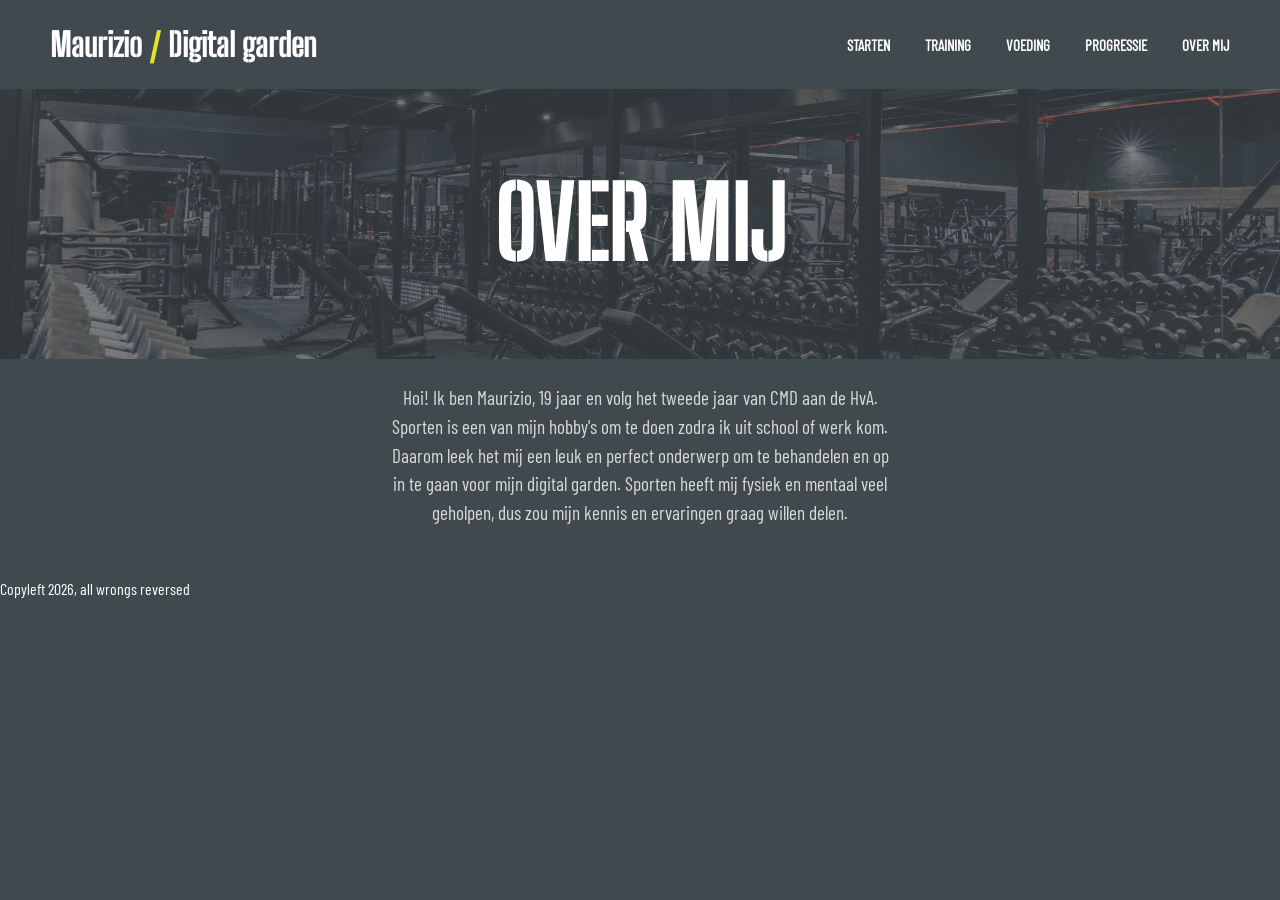
==== overmij.html @ 62792b8f "Realisatie" ====
<!doctype html>
<html lang="en">

  <head>
    <meta charset="UTF-8" />
    <meta name="viewport" content="width=device-width, initial-scale=1.0" />
    <meta name="author" content="Maurizio" />
    <meta name="color-scheme" content="dark light" />

    <title>Digital garden</title>
    <link rel="stylesheet" href="./assets/style/normal.css" />
  </head>

  <body>

    <header>
      <nav>
      <a id="logo" href="index.html"><div class="logo">Maurizio <span>/</span> Digital garden</div></a>
        <ul>
          <li><a href="starten.html">STARTEN</a></li>
          <li><a href="training.html">TRAINING</a></li>
          <li><a href="voeding.html">VOEDING</a></li>
          <li><a href="progressie.html">PROGRESSIE</a></li>
          <li><a href="overmij.html">OVER MIJ</a></li>
        </ul>
      </nav>
    </header>

    <section class="overmij-quote">
      <h1>OVER MIJ</h1>
    </section>

    <section class="intro">
      <p class="intro-label"></p>
        <p class="start-text">Hoi! Ik ben Maurizio, 19 jaar en volg het tweede jaar van CMD aan de HvA. Sporten is een van mijn hobby's om te doen zodra ik uit school of werk kom. Daarom leek het mij een leuk en perfect onderwerp om te behandelen en op in te gaan voor mijn digital garden. Sporten heeft mij fysiek en mentaal veel geholpen, dus zou mijn kennis en ervaringen graag willen delen.</p>
    </section>

    <footer>
      <p>Copyleft 2026, all wrongs reversed</p>
    </footer>
  </body>
</html>
---- assets/style/normal.css ----
@font-face {
  font-family: "Barlow";
  src: url(../type/BarlowCondensed-Regular.ttf);
  font-weight: 400;
  font-style: normal;
}

@font-face {
  font-family: "BigShouldersStencil";
  src: url(../type/BigShouldersStencil-Regular.ttf);
  font-weight: 400;
  font-style: normal;
}

:root {
    --midnight-slate: #40494E;
    --white: #FFFFFF;
    --silver-mist: #D9D9D6;
    --thunder-lime: #E5E22C;
    --black: #000000;
    --deep-slate: #30383C;
}

body {
  margin: 0;
  font-family: "Barlow", system-ui;
  background-color: var(--midnight-slate);
  color: var(--white);
}

header {
  padding: 25px 50px;
}

nav {
  display: flex;
  align-items: center;
  justify-content: space-between;
}

.logo {
  font-family: "BigShouldersStencil";
  font-size: 32px;
  color: var(--white);
  font-weight: bold;
}

ul {
  display: flex;
  gap: 35px;
  list-style: none;
  margin: 0;
  padding: 0;
}

a {
  color: var(--white);
  text-decoration: none;
  font-size: 15px;
  font-weight: bold;
}

a:hover {
  color: var(--thunder-lime);
  text-decoration: underline;
  transition: 0.3s;
}

nav a.active {
  color: var(--thunder-lime);
}

.quote {
  height: 50vh;
  display: flex;
  align-items: center;
  justify-content: center;
  text-align: center;
  background-size: cover;
  background-position: center;
  background-image: linear-gradient( rgba(64, 73, 78, 0.65), rgba(64, 73, 78, 0.65)), url("../../img/gym.jpg");
}

.quote h1 {
  font-family: "BigShouldersStencil";
  font-size: 6rem;
  line-height: 1;
  margin: 0;
}

.logo span, .quote span {
  color: var(--thunder-lime);
}

#logo {
  text-decoration: none;
}

.intro {
  padding: 10px 50px;
  max-width: 800px;
  margin: 0 auto;
  text-align: center;
}

.intro-label {
  color: var(--thunder-lime);
  font-size: 14px;
  font-weight: bold;
  margin-bottom: 15px;
}

.intro-text {
  color: var(--silver-mist);
  font-size: 1.2rem;
  line-height: 1.5;
  max-width: 400px;
  margin: 0 auto 25px;
}

#start-button {
  font-family: "Barlow";
  font-size: 1.2em;
  font-weight: 500;
  background-color: var(--thunder-lime);
  color: var(--black);
  padding: 0.75em 1em;
  border: none;
  cursor: pointer;
  transition: 0.2s;
}

#start-button:hover {
  background-color: #c9c62a;
  color: var(--white);
}

.topics {
  display: grid;
  grid-template-columns: repeat(3, 1fr);
  gap: 10px;
  padding: 30px;
}

.topic {
  color: var(--white);
  padding: 30px;
  min-height: 250px;
  background-color: var(--deep-slate);
}

.topic h2 {
  font-family: "BigShouldersStencil";
  font-size: 3rem;
  margin: 10px 0 10px;
}

.topic p {
  color: var(--silver-mist);
  line-height: 1.5;
}

.topic a {
  display: inline-block;
  margin-top: 20px;
  color: var(--thunder-lime);
  font-weight: bold;
}



.start-quote {
  height: 30vh;
  display: flex;
  align-items: center;
  justify-content: center;
  text-align: center;
  background-size: cover;
  background-position: center;
  background-image: linear-gradient( rgba(64, 73, 78, 0.65), rgba(64, 73, 78, 0.65)), url("../../img/gym2.jpg");
}

.start-quote h1 {
  font-family: "BigShouldersStencil";
  font-size: 6rem;
  line-height: 1;
  margin: 0;
}

.start-text {
  color: var(--silver-mist);
  font-size: 1.2rem;
  line-height: 1.5;
  max-width: 500px;
  margin: 0 auto 25px;
}

.training-quote {
  height: 30vh;
  display: flex;
  align-items: center;
  justify-content: center;
  text-align: center;
  background-size: cover;
  background-position: center;
  background-image: linear-gradient( rgba(64, 73, 78, 0.65), rgba(64, 73, 78, 0.65)), url("../../img/gym3.jpg");
}

.training-quote h1 {
  font-family: "BigShouldersStencil";
  font-size: 6rem;
  line-height: 1;
  margin: 0;
}

.voeding-quote {
  height: 30vh;
  display: flex;
  align-items: center;
  justify-content: center;
  text-align: center;
  background-size: cover;
  background-position: center;
  background-image: linear-gradient( rgba(64, 73, 78, 0.65), rgba(64, 73, 78, 0.65)), url("../../img/gym4.jpg");
}

.voeding-quote h1 {
  font-family: "BigShouldersStencil";
  font-size: 6rem;
  line-height: 1;
  margin: 0;
}

.progressie-quote {
  height: 30vh;
  display: flex;
  align-items: center;
  justify-content: center;
  text-align: center;
  background-size: cover;
  background-position: center;
  background-image: linear-gradient( rgba(64, 73, 78, 0.65), rgba(64, 73, 78, 0.65)), url("../../img/gym5.jpg");
}

.progressie-quote h1 {
  font-family: "BigShouldersStencil";
  font-size: 6rem;
  line-height: 1;
  margin: 0;
}

.overmij-quote {
  height: 30vh;
  display: flex;
  align-items: center;
  justify-content: center;
  text-align: center;
  background-size: cover;
  background-position: center;
  background-image: linear-gradient( rgba(64, 73, 78, 0.65), rgba(64, 73, 78, 0.65)), url("../../img/gym6.jpg");
}

.overmij-quote h1 {
  font-family: "BigShouldersStencil";
  font-size: 6rem;
  line-height: 1;
  margin: 0;
}






main {
  grid-template-columns: repeat(auto-fit, minmax(15em, 1fr));
}
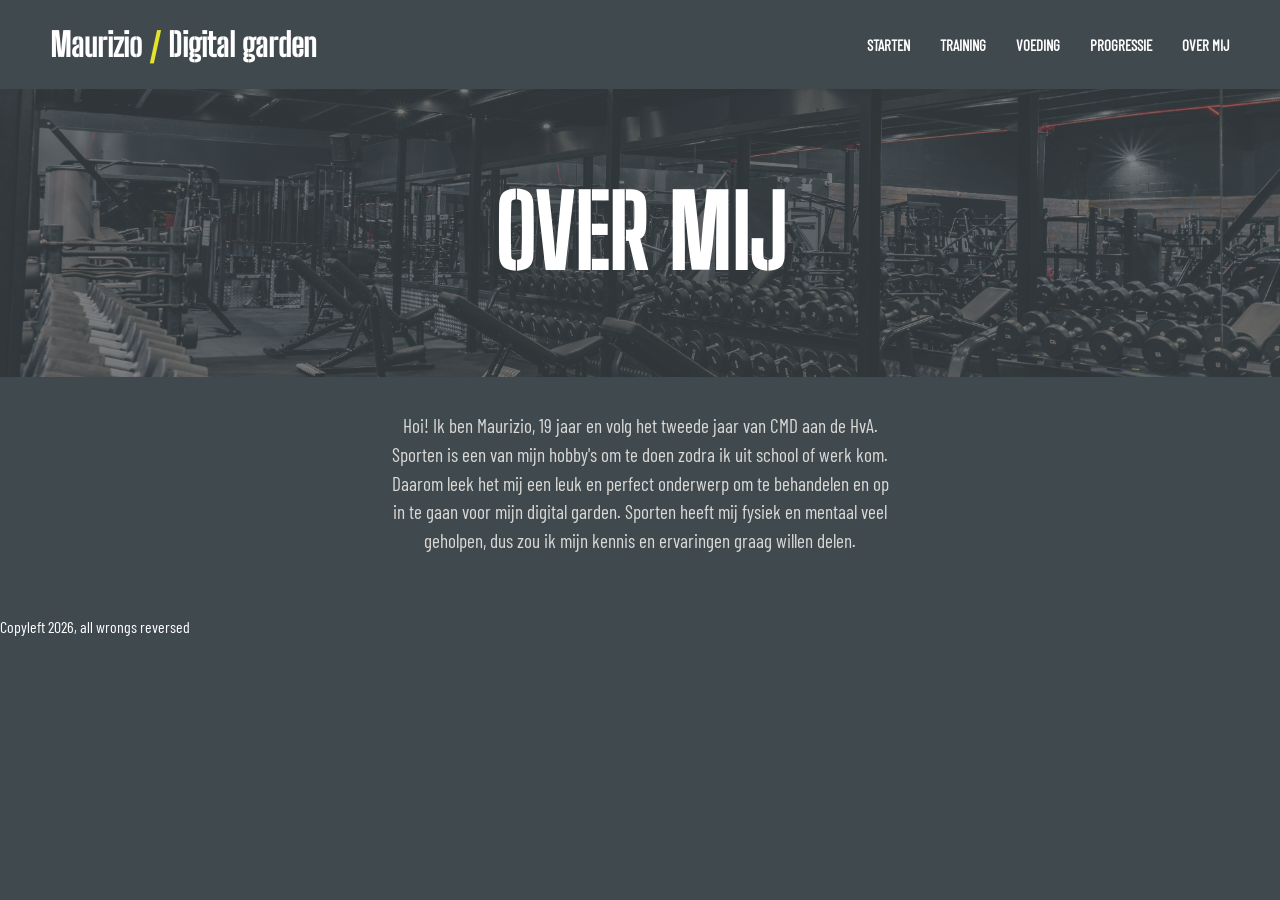
==== commit b987a6a9: "Responsiveness" ====
--- a/overmij.html
+++ b/overmij.html
@@ -32,7 +32,7 @@
 
     <section class="intro">
       <p class="intro-label"></p>
-        <p class="start-text">Hoi! Ik ben Maurizio, 19 jaar en volg het tweede jaar van CMD aan de HvA. Sporten is een van mijn hobby's om te doen zodra ik uit school of werk kom. Daarom leek het mij een leuk en perfect onderwerp om te behandelen en op in te gaan voor mijn digital garden. Sporten heeft mij fysiek en mentaal veel geholpen, dus zou mijn kennis en ervaringen graag willen delen.</p>
+        <p class="start-text">Hoi! Ik ben Maurizio, 19 jaar en volg het tweede jaar van CMD aan de HvA. Sporten is een van mijn hobby's om te doen zodra ik uit school of werk kom. Daarom leek het mij een leuk en perfect onderwerp om te behandelen en op in te gaan voor mijn digital garden. Sporten heeft mij fysiek en mentaal veel geholpen, dus zou ik mijn kennis en ervaringen graag willen delen.</p>
     </section>
 
     <footer>
--- a/assets/style/normal.css
+++ b/assets/style/normal.css
@@ -36,6 +36,7 @@
   display: flex;
   align-items: center;
   justify-content: space-between;
+  gap: 30px;
 }
 
 .logo {
@@ -43,11 +44,14 @@
   font-size: 32px;
   color: var(--white);
   font-weight: bold;
-}
-
-ul {
-  display: flex;
-  gap: 35px;
+  white-space: nowrap;
+}
+
+nav ul {
+  display: flex;
+  flex-wrap: wrap;
+  justify-content: flex-end;
+  gap: 20px 30px;
   list-style: none;
   margin: 0;
   padding: 0;
@@ -71,7 +75,7 @@
 }
 
 .quote {
-  height: 50vh;
+  min-height: 50vh;
   display: flex;
   align-items: center;
   justify-content: center;
@@ -81,11 +85,16 @@
   background-image: linear-gradient( rgba(64, 73, 78, 0.65), rgba(64, 73, 78, 0.65)), url("../../img/gym.jpg");
 }
 
-.quote h1 {
+.quote h1,
+.start-quote h1,
+.training-quote h1,
+.voeding-quote h1,
+.progressie-quote h1,
+.overmij-quote h1 {
   font-family: "BigShouldersStencil";
-  font-size: 6rem;
+  font-size: clamp(4em, 8vw, 6em);
   line-height: 1;
-  margin: 0;
+  margin: 1em;
 }
 
 .logo span, .quote span {
@@ -97,10 +106,11 @@
 }
 
 .intro {
-  padding: 10px 50px;
+  padding: 20px 24px;
   max-width: 800px;
   margin: 0 auto;
   text-align: center;
+  box-sizing: border-box;
 }
 
 .intro-label {
@@ -112,7 +122,7 @@
 
 .intro-text {
   color: var(--silver-mist);
-  font-size: 1.2rem;
+  font-size: clamp(1em, 2.5vw, 1.2em);
   line-height: 1.5;
   max-width: 400px;
   margin: 0 auto 25px;
@@ -137,9 +147,10 @@
 
 .topics {
   display: grid;
-  grid-template-columns: repeat(3, 1fr);
-  gap: 10px;
+  grid-template-columns: repeat(auto-fit, minmax(min(100%, 250px), 1fr));
+  gap: 15px;
   padding: 30px;
+  box-sizing: border-box;
 }
 
 .topic {
@@ -147,12 +158,13 @@
   padding: 30px;
   min-height: 250px;
   background-color: var(--deep-slate);
+  box-sizing: border-box;
 }
 
 .topic h2 {
   font-family: "BigShouldersStencil";
-  font-size: 3rem;
-  margin: 10px 0 10px;
+  font-size: clamp(2em, 4vw, 3em);
+  margin: 10px 0;
 }
 
 .topic p {
@@ -167,10 +179,8 @@
   font-weight: bold;
 }
 
-
-
 .start-quote {
-  height: 30vh;
+  min-height: 30vh;
   display: flex;
   align-items: center;
   justify-content: center;
@@ -178,13 +188,6 @@
   background-size: cover;
   background-position: center;
   background-image: linear-gradient( rgba(64, 73, 78, 0.65), rgba(64, 73, 78, 0.65)), url("../../img/gym2.jpg");
-}
-
-.start-quote h1 {
-  font-family: "BigShouldersStencil";
-  font-size: 6rem;
-  line-height: 1;
-  margin: 0;
 }
 
 .start-text {
@@ -196,7 +199,7 @@
 }
 
 .training-quote {
-  height: 30vh;
+  min-height: 30vh;
   display: flex;
   align-items: center;
   justify-content: center;
@@ -206,15 +209,8 @@
   background-image: linear-gradient( rgba(64, 73, 78, 0.65), rgba(64, 73, 78, 0.65)), url("../../img/gym3.jpg");
 }
 
-.training-quote h1 {
-  font-family: "BigShouldersStencil";
-  font-size: 6rem;
-  line-height: 1;
-  margin: 0;
-}
-
 .voeding-quote {
-  height: 30vh;
+  min-height: 30vh;
   display: flex;
   align-items: center;
   justify-content: center;
@@ -224,15 +220,8 @@
   background-image: linear-gradient( rgba(64, 73, 78, 0.65), rgba(64, 73, 78, 0.65)), url("../../img/gym4.jpg");
 }
 
-.voeding-quote h1 {
-  font-family: "BigShouldersStencil";
-  font-size: 6rem;
-  line-height: 1;
-  margin: 0;
-}
-
 .progressie-quote {
-  height: 30vh;
+  min-height: 30vh;
   display: flex;
   align-items: center;
   justify-content: center;
@@ -242,15 +231,8 @@
   background-image: linear-gradient( rgba(64, 73, 78, 0.65), rgba(64, 73, 78, 0.65)), url("../../img/gym5.jpg");
 }
 
-.progressie-quote h1 {
-  font-family: "BigShouldersStencil";
-  font-size: 6rem;
-  line-height: 1;
-  margin: 0;
-}
-
 .overmij-quote {
-  height: 30vh;
+  min-height: 30vh;
   display: flex;
   align-items: center;
   justify-content: center;
@@ -259,20 +241,125 @@
   background-position: center;
   background-image: linear-gradient( rgba(64, 73, 78, 0.65), rgba(64, 73, 78, 0.65)), url("../../img/gym6.jpg");
 }
-
-.overmij-quote h1 {
-  font-family: "BigShouldersStencil";
-  font-size: 6rem;
-  line-height: 1;
-  margin: 0;
-}
-
-
-
-
-
 
 main {
   grid-template-columns: repeat(auto-fit, minmax(15em, 1fr));
 }
 
+img {
+  max-width: 100%;
+  height: auto;
+}
+
+
+
+
+
+
+
+
+/* Tablets en kleinere laptops */
+@media (max-width: 900px) {
+
+  header {
+    padding: 20px 30px;
+  }
+
+  nav {
+    gap: 20px;
+  }
+
+  .logo {
+    font-size: 28px;
+  }
+
+  nav ul {
+    gap: 15px 20px;
+  }
+
+  .topics {
+    padding: 20px;
+  }
+
+  .topic:last-child {
+    grid-column: 1 / -1;
+    justify-self: center;
+    width: calc(50% - 5.5px);
+  }
+
+}
+
+/* Media queries: */
+/* Mobiele telefoons */
+@media (max-width: 600px) {
+
+  header {
+    padding: 20px;
+  }
+
+  nav {
+    flex-direction: column;
+    align-items: center;
+    gap: 20px;
+  }
+
+  .logo {
+    font-size: 28px;
+    text-align: center;
+  }
+
+  nav ul {
+    justify-content: center;
+    gap: 15px 20px;
+  }
+
+  nav ul a {
+    font-size: 13px;
+  }
+
+  .quote {
+    min-height: 35vh;
+  }
+
+  .start-quote,
+  .training-quote,
+  .voeding-quote,
+  .progressie-quote,
+  .overmij-quote {
+    min-height: 25vh;
+  }
+
+  .quote h1,
+  .start-quote h1,
+  .training-quote h1,
+  .voeding-quote h1,
+  .progressie-quote h1,
+  .overmij-quote h1 {
+    font-size: clamp(2.5rem, 10vw, 4rem);
+  }
+
+  .intro {
+    padding: 20px;
+  }
+
+  .intro-text,
+  .start-text {
+    font-size: 1rem;
+  }
+
+  .topics {
+    grid-template-columns: 1fr;
+    gap: 15px;
+    padding: 20px;
+  }
+
+  .topic {
+    min-height: auto;
+    padding: 25px;
+  }
+
+  .topic h2 {
+    font-size: 2.5rem;
+  }
+
+}
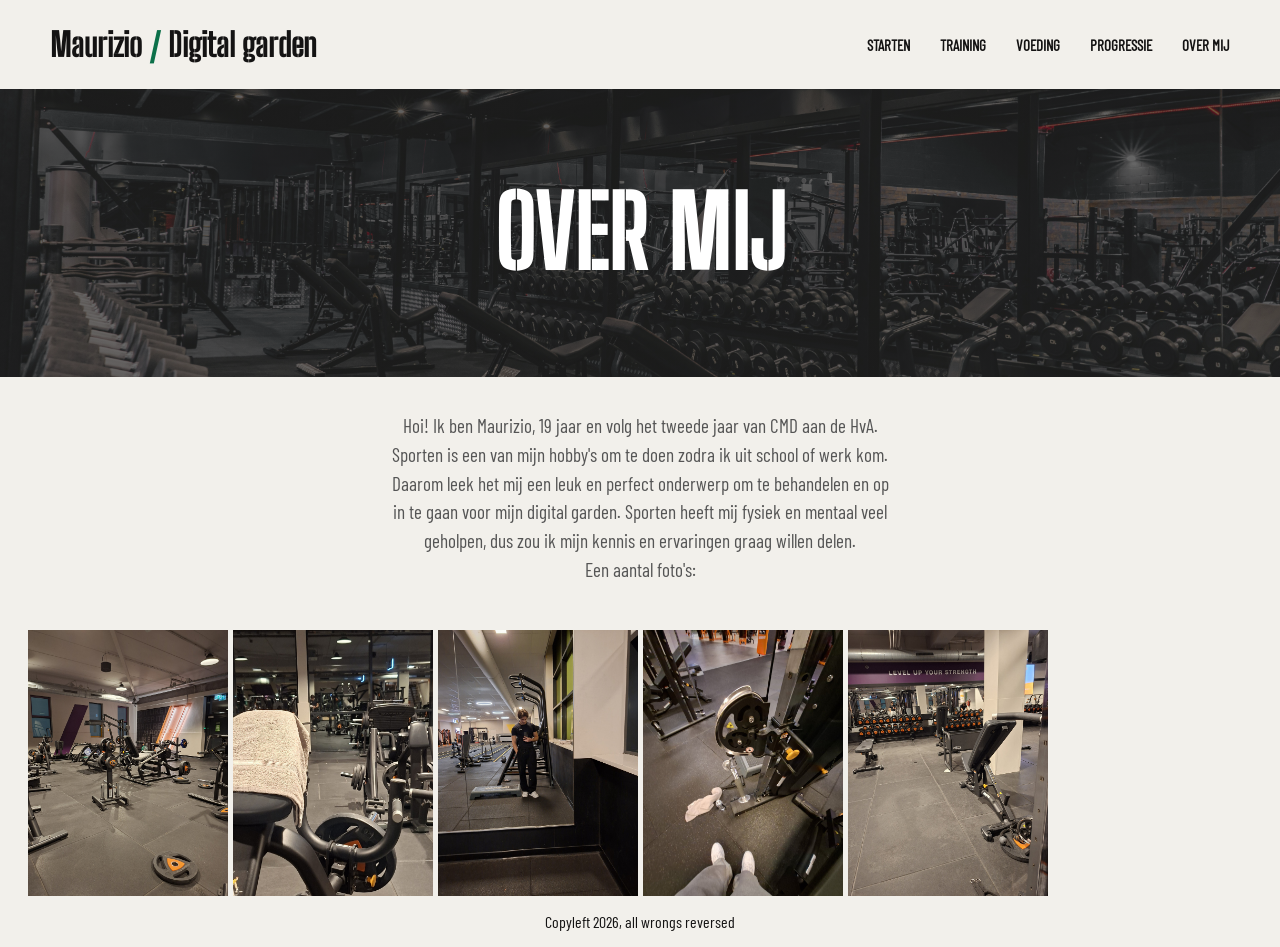
==== commit fac935dd: "Verwerking feedback" ====
--- a/overmij.html
+++ b/overmij.html
@@ -12,7 +12,7 @@
   </head>
 
   <body>
-
+    <main>
     <header>
       <nav>
       <a id="logo" href="index.html"><div class="logo">Maurizio <span>/</span> Digital garden</div></a>
@@ -32,11 +32,21 @@
 
     <section class="intro">
       <p class="intro-label"></p>
-        <p class="start-text">Hoi! Ik ben Maurizio, 19 jaar en volg het tweede jaar van CMD aan de HvA. Sporten is een van mijn hobby's om te doen zodra ik uit school of werk kom. Daarom leek het mij een leuk en perfect onderwerp om te behandelen en op in te gaan voor mijn digital garden. Sporten heeft mij fysiek en mentaal veel geholpen, dus zou ik mijn kennis en ervaringen graag willen delen.</p>
+        <p class="start-text">Hoi! Ik ben Maurizio, 19 jaar en volg het tweede jaar van CMD aan de HvA. Sporten is een van mijn hobby's om te doen zodra ik uit school of werk kom. Daarom leek het mij een leuk en perfect onderwerp om te behandelen en op in te gaan voor mijn digital garden. Sporten heeft mij fysiek en mentaal veel geholpen, dus zou ik mijn kennis en ervaringen graag willen delen. <br> Een aantal foto's:</p>
+    </section>
+
+    <section class="photos">
+    <img src="img/gym-1.png" alt="" width="200px">
+    <img src="img/gym-2.png" alt="" width="200px">
+    <img src="img/gym-3.png" alt="" width="200px">
+    <img src="img/gym-4.png" alt="" width="200px">
+    <img src="img/gym-5.png" alt="" width="200px">
+    <img src="img/gym-6.png" alt="" width="200px">
     </section>
 
     <footer>
       <p>Copyleft 2026, all wrongs reversed</p>
     </footer>
+    </main>
   </body>
 </html>
--- a/assets/style/normal.css
+++ b/assets/style/normal.css
@@ -13,21 +13,120 @@
 }
 
 :root {
-    --midnight-slate: #40494E;
-    --white: #FFFFFF;
-    --silver-mist: #D9D9D6;
-    --thunder-lime: #E5E22C;
-    --black: #000000;
-    --deep-slate: #30383C;
+  color-scheme: light dark;
+
+  --broken-black: #212121;
+  --white: #ffffff;
+  --silver-mist: #D9D9D6;
+  --green: #0c7049;
+  --blue: #2438b6;
+  --red: #700c0c;
+  --yellow: #d9cc1a;
+  --deep-black: #141313;
+
+  --background-color: light-dark(#f2f0eb, var(--deep-black));
+  --text-color: light-dark(var(--deep-black), var(--white));
+  --text-muted-color: light-dark(#555555, var(--silver-mist));
+  --surface-color: light-dark(#e8e6e1, var(--broken-black));
+
+  --accent-color: var(--green);
+  --accent-color2: var(--blue);
+  --accent-color3: var(--red);
+  --accent-color4: var(--yellow);
+  
+  --text-invers-color: var(--deep-black); 
 }
 
 body {
   margin: 0;
   font-family: "Barlow", system-ui;
-  background-color: var(--midnight-slate);
+  background-color: var(--background-color);
+  color: var(--text-color);
+}
+
+/* Cookie pop-up */
+.wrapper {
+  position: fixed;
+  bottom: 50px;
+  right: 20px;
+  max-width: 345px;
+  width: calc(100% - 40px);
+  box-sizing: border-box;
+  background: var(--surface-color);
+  color: var(--text-color);
+  border: 1px solid var(--accent-color);
+  padding: 15px 25px 22px;
+  z-index: 1000;
+}
+
+.wrapper header {
+  display: flex;
+  align-items: center;
+  column-gap: 15px;
+  padding: 0;
+}
+
+.wrapper .data {
+  margin-top: 16px;
+}
+
+.wrapper h2 {
+  color: var(--accent-color);
+  font-weight: 500;
+  margin: 0;
+}
+
+.wrapper .data p {
+  color: var(--text-color);
+  font-size: 16px;
+  line-height: 1.5;
+}
+
+.wrapper .data p a {
+  color: var(--accent-color);
+  text-decoration: none;
+}
+
+.data p a:hover {
+  text-decoration: underline;
+}
+
+.wrapper .buttons {
+  margin-top: 16px;
+  width: 100%;
+  display: flex;
+  align-items: center;
+  justify-content: space-between;
+}
+
+.buttons .button {
+  font-family: "Barlow", system-ui;
+  font-weight: bold;
+  display: flex;
+  align-items: center;
+  justify-content: center;
+  border: none;
   color: var(--white);
-}
-
+  width: calc(100% / 2 - 10px);
+  padding: 8px 0;
+  border-radius: 4px;
+  cursor: pointer;
+  background: var(--green);
+}
+
+.buttons .button:hover {
+  text-decoration: underline;
+}
+
+#cookie-accept {
+  display: none;
+}
+
+#cookie-accept:checked ~ .wrapper {
+  display: none;
+}
+
+/* Navbar */
 header {
   padding: 25px 50px;
 }
@@ -42,7 +141,7 @@
 .logo {
   font-family: "BigShouldersStencil";
   font-size: 32px;
-  color: var(--white);
+  color: var(--text-color);
   font-weight: bold;
   white-space: nowrap;
 }
@@ -58,22 +157,23 @@
 }
 
 a {
-  color: var(--white);
+  color: var(--text-color);
   text-decoration: none;
   font-size: 15px;
   font-weight: bold;
 }
 
 a:hover {
-  color: var(--thunder-lime);
+  color: var(--accent-color);
   text-decoration: underline;
   transition: 0.3s;
 }
 
 nav a.active {
-  color: var(--thunder-lime);
-}
-
+  color: var(--accent-color);
+}
+
+/* main */
 .quote {
   min-height: 50vh;
   display: flex;
@@ -82,7 +182,7 @@
   text-align: center;
   background-size: cover;
   background-position: center;
-  background-image: linear-gradient( rgba(64, 73, 78, 0.65), rgba(64, 73, 78, 0.65)), url("../../img/gym.jpg");
+  background-image: linear-gradient( rgba(33, 33, 33, 0.65), rgba(33, 33, 33, 0.65)), url("../../img/gym.jpg");
 }
 
 .quote h1,
@@ -95,10 +195,15 @@
   font-size: clamp(4em, 8vw, 6em);
   line-height: 1;
   margin: 1em;
+  color: var(--white);
+}
+
+.quote h1 {
+    transform: scaleX(1.3);
 }
 
 .logo span, .quote span {
-  color: var(--thunder-lime);
+  color: var(--accent-color);
 }
 
 #logo {
@@ -114,14 +219,14 @@
 }
 
 .intro-label {
-  color: var(--thunder-lime);
+  color: var(--accent-color);
   font-size: 14px;
   font-weight: bold;
   margin-bottom: 15px;
 }
 
 .intro-text {
-  color: var(--silver-mist);
+  color: var(--text-muted-color);
   font-size: clamp(1em, 2.5vw, 1.2em);
   line-height: 1.5;
   max-width: 400px;
@@ -132,7 +237,7 @@
   font-family: "Barlow";
   font-size: 1.2em;
   font-weight: 500;
-  background-color: var(--thunder-lime);
+  background-color: var(--accent-color);
   color: var(--black);
   padding: 0.75em 1em;
   border: none;
@@ -141,8 +246,8 @@
 }
 
 #start-button:hover {
-  background-color: #c9c62a;
-  color: var(--white);
+  background-color: var(--accent-color);
+  color: var(--text-color);
 }
 
 .topics {
@@ -154,10 +259,10 @@
 }
 
 .topic {
-  color: var(--white);
+  color: var(--text-color);
   padding: 30px;
   min-height: 250px;
-  background-color: var(--deep-slate);
+  background-color: var(--surface-color);
   box-sizing: border-box;
 }
 
@@ -168,14 +273,14 @@
 }
 
 .topic p {
-  color: var(--silver-mist);
+  color: var(--text-muted-color);
   line-height: 1.5;
 }
 
 .topic a {
   display: inline-block;
   margin-top: 20px;
-  color: var(--thunder-lime);
+  color: var(--accent-color);
   font-weight: bold;
 }
 
@@ -187,11 +292,11 @@
   text-align: center;
   background-size: cover;
   background-position: center;
-  background-image: linear-gradient( rgba(64, 73, 78, 0.65), rgba(64, 73, 78, 0.65)), url("../../img/gym2.jpg");
+  background-image: linear-gradient( rgba(33, 33, 33, 0.65), rgba(33, 33, 33, 0.65)), url("../../img/gym2.jpg");
 }
 
 .start-text {
-  color: var(--silver-mist);
+  color: var(--text-muted-color);
   font-size: 1.2rem;
   line-height: 1.5;
   max-width: 500px;
@@ -206,7 +311,7 @@
   text-align: center;
   background-size: cover;
   background-position: center;
-  background-image: linear-gradient( rgba(64, 73, 78, 0.65), rgba(64, 73, 78, 0.65)), url("../../img/gym3.jpg");
+  background-image: linear-gradient( rgba(33, 33, 33, 0.65), rgba(33, 33, 33, 0.65)), url("../../img/gym3.jpg");
 }
 
 .voeding-quote {
@@ -217,7 +322,7 @@
   text-align: center;
   background-size: cover;
   background-position: center;
-  background-image: linear-gradient( rgba(64, 73, 78, 0.65), rgba(64, 73, 78, 0.65)), url("../../img/gym4.jpg");
+  background-image: linear-gradient( rgba(33, 33, 33, 0.65), rgba(33, 33, 33, 0.65)), url("../../img/gym4.jpg");
 }
 
 .progressie-quote {
@@ -229,6 +334,7 @@
   background-size: cover;
   background-position: center;
   background-image: linear-gradient( rgba(64, 73, 78, 0.65), rgba(64, 73, 78, 0.65)), url("../../img/gym5.jpg");
+  background-position: center 1%;
 }
 
 .overmij-quote {
@@ -239,7 +345,7 @@
   text-align: center;
   background-size: cover;
   background-position: center;
-  background-image: linear-gradient( rgba(64, 73, 78, 0.65), rgba(64, 73, 78, 0.65)), url("../../img/gym6.jpg");
+  background-image: linear-gradient( rgba(33, 33, 33, 0.65), rgba(33, 33, 33, 0.65)), url("../../img/gym6.jpg");
 }
 
 main {
@@ -251,11 +357,71 @@
   height: auto;
 }
 
-
-
-
-
-
+.photos {
+    display: flex;
+    flex-wrap: wrap;
+    justify-content: center;
+    gap: 5px;
+}
+
+.photos img {
+    width: 200px;
+    max-width: 100%;
+    height: auto;
+    object-fit: cover;
+}
+
+footer {
+    text-align: center;
+}
+
+#blue {
+  color: var(--accent-color2);
+}
+
+#button-training {
+  font-family: "Barlow";
+  font-size: 1.2em;
+  font-weight: 500;
+  background-color: var(--accent-color2);
+  color: var(--black);
+  padding: 0.75em 1em;
+  border: none;
+  cursor: pointer;
+  transition: 0.2s;
+}
+
+#red {
+  color: var(--accent-color3);
+}
+
+#button-voeding {
+  font-family: "Barlow";
+  font-size: 1.2em;
+  font-weight: 500;
+  background-color: var(--accent-color3);
+  color: var(--black);
+  padding: 0.75em 1em;
+  border: none;
+  cursor: pointer;
+  transition: 0.2s;
+}
+
+#yellow {
+  color: var(--accent-color4);
+}
+
+#button-progressie {
+  font-family: "Barlow";
+  font-size: 1.2em;
+  font-weight: 500;
+  background-color: var(--accent-color4);
+  color: var(--black);
+  padding: 0.75em 1em;
+  border: none;
+  cursor: pointer;
+  transition: 0.2s;
+}
 
 
 /* Tablets en kleinere laptops */
@@ -287,9 +453,11 @@
     width: calc(50% - 5.5px);
   }
 
-}
-
-/* Media queries: */
+  .topic:last-child {
+  grid-column: auto;
+  width: 100%;
+}
+
 /* Mobiele telefoons */
 @media (max-width: 600px) {
 
@@ -361,5 +529,5 @@
   .topic h2 {
     font-size: 2.5rem;
   }
-
+}
 }
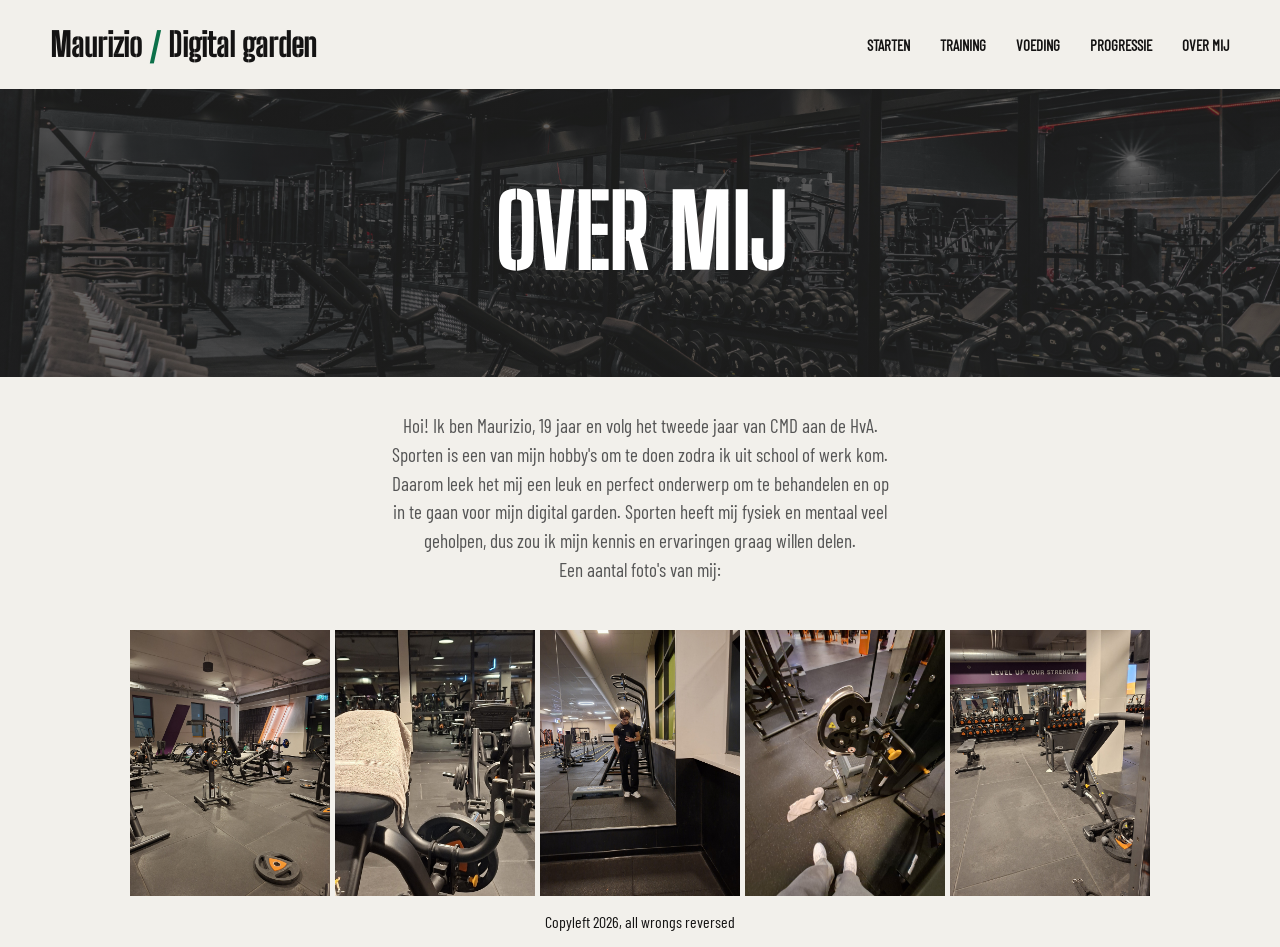
==== commit 2412c9c6: "Versie voor de expo" ====
--- a/overmij.html
+++ b/overmij.html
@@ -32,16 +32,15 @@
 
     <section class="intro">
       <p class="intro-label"></p>
-        <p class="start-text">Hoi! Ik ben Maurizio, 19 jaar en volg het tweede jaar van CMD aan de HvA. Sporten is een van mijn hobby's om te doen zodra ik uit school of werk kom. Daarom leek het mij een leuk en perfect onderwerp om te behandelen en op in te gaan voor mijn digital garden. Sporten heeft mij fysiek en mentaal veel geholpen, dus zou ik mijn kennis en ervaringen graag willen delen. <br> Een aantal foto's:</p>
+        <p class="start-text">Hoi! Ik ben Maurizio, 19 jaar en volg het tweede jaar van CMD aan de HvA. Sporten is een van mijn hobby's om te doen zodra ik uit school of werk kom. Daarom leek het mij een leuk en perfect onderwerp om te behandelen en op in te gaan voor mijn digital garden. Sporten heeft mij fysiek en mentaal veel geholpen, dus zou ik mijn kennis en ervaringen graag willen delen. <br> Een aantal foto's van mij:</p>
     </section>
 
     <section class="photos">
-    <img src="img/gym-1.png" alt="" width="200px">
-    <img src="img/gym-2.png" alt="" width="200px">
-    <img src="img/gym-3.png" alt="" width="200px">
-    <img src="img/gym-4.png" alt="" width="200px">
-    <img src="img/gym-5.png" alt="" width="200px">
-    <img src="img/gym-6.png" alt="" width="200px">
+    <img src="img/gym-1.png" alt="Foto van apparatuur" width="200px">
+    <img src="img/gym-2.png" alt="Foto van oefening" width="200px">
+    <img src="img/gym-3.png" alt="Spiegelfoto" width="200px">
+    <img src="img/gym-4.png" alt="Foto van kabel" width="200px">
+    <img src="img/gym-5.png" alt="Foto van dumbells" width="200px">
     </section>
 
     <footer>
--- a/assets/style/normal.css
+++ b/assets/style/normal.css
@@ -19,8 +19,8 @@
   --white: #ffffff;
   --silver-mist: #D9D9D6;
   --green: #0c7049;
-  --blue: #2438b6;
-  --red: #700c0c;
+  --blue: #5570ff;
+  --red: #c62828;
   --yellow: #d9cc1a;
   --deep-black: #141313;
 
@@ -44,12 +44,17 @@
   color: var(--text-color);
 }
 
+:focus-visible {
+  outline: 3px solid var(--yellow);
+  outline-offset: 3px;
+}
+
 /* Cookie pop-up */
 .wrapper {
   position: fixed;
-  bottom: 50px;
+  bottom: 20px;
   right: 20px;
-  max-width: 345px;
+  max-width: 350px;
   width: calc(100% - 40px);
   box-sizing: border-box;
   background: var(--surface-color);
@@ -66,28 +71,37 @@
   padding: 0;
 }
 
-.wrapper .data {
-  margin-top: 16px;
-}
-
 .wrapper h2 {
   color: var(--accent-color);
   font-weight: 500;
   margin: 0;
 }
 
-.wrapper .data p {
-  color: var(--text-color);
+.wrapper p {
+  color: var(--text-muted-color);
   font-size: 16px;
   line-height: 1.5;
 }
 
-.wrapper .data p a {
+.wrapper p a {
   color: var(--accent-color);
   text-decoration: none;
 }
 
-.data p a:hover {
+.wrapper p a:hover {
+  text-decoration: underline;
+}
+
+.read-more {
+  color: var(--green);
+  cursor: pointer;
+  font: inherit;
+  background: none;
+  border: none;
+  padding: 0;
+}
+
+.read-more:hover {
   text-decoration: underline;
 }
 
@@ -100,7 +114,7 @@
 }
 
 .buttons .button {
-  font-family: "Barlow", system-ui;
+  font-family: "Barlow";
   font-weight: bold;
   display: flex;
   align-items: center;
@@ -109,7 +123,6 @@
   color: var(--white);
   width: calc(100% / 2 - 10px);
   padding: 8px 0;
-  border-radius: 4px;
   cursor: pointer;
   background: var(--green);
 }
@@ -118,13 +131,148 @@
   text-decoration: underline;
 }
 
-#cookie-accept {
+
+#cookie-accept, #cookie-details {
   display: none;
 }
 
 #cookie-accept:checked ~ .wrapper {
   display: none;
 }
+
+.cookie-details {
+  display: none;
+}
+
+#cookie-details:checked ~ .wrapper .cookie-details {
+  display: block;
+}
+
+#cookie-details:checked ~ .wrapper {
+  max-width: 550px;
+  width: calc(100% - 40px);
+  min-height: 475px;
+  top: 50%;
+  left: 50%;
+  transform: translate(-50%, -50%);
+  box-sizing: border-box;
+  
+}
+
+#cookie-details:checked ~ .wrapper .cookie-intro {
+  display: none;
+}
+
+.cookie-option {
+display: flex;
+align-items: center;
+justify-content: space-between;
+gap: 20px;
+margin-top: 20px;
+}
+
+
+
+
+.switch {
+  position: relative;
+  display: inline-block;
+  width: 45px;
+  height: 24px;
+  flex-shrink: 0;
+}
+
+.switch input {
+  opacity: 0;
+  width: 0;
+  height: 0;
+}
+
+.switch input:focus-visible + .slider {
+  outline: 3px solid var(--yellow);
+  outline-offset: 3px;
+}
+
+.slider {
+  position: absolute;
+  cursor: pointer;
+  inset: 0;
+  background-color: #888;
+  transition: 0.3s;
+  border-radius: 24px;
+}
+
+.switch-disabled .slider {
+  cursor: default;
+}
+
+.slider::before {
+  content: "";
+  position: absolute;
+  height: 18px;
+  width: 18px;
+  left: 3px;
+  bottom: 3px;
+  background-color: white;
+  transition: 0.3s;
+  border-radius: 50%;
+}
+
+.switch input:checked + .slider {
+  background-color: var(--green);
+}
+
+.switch-disabled input:checked + .slider {
+  background-color: #6b9b86;
+}
+
+.switch input:checked + .slider::before {
+  transform: translateX(21px);
+}
+
+
+
+.cookie-buttons {
+  display: flex;
+  align-items: center;
+  justify-content: space-between;
+  margin-top: 30px;
+}
+
+.cookie-buttons .button {
+  font-family: "Barlow", system-ui;
+  font-size: 16px;
+  font-weight: bold;
+  cursor: pointer;
+}
+
+.button-back {
+  color: var(--green);
+  text-decoration: none;
+  background: none;
+  border: none;
+  padding: 0;
+  font-family: "Barlow", system-ui;
+  font-size: 16px;
+  font-weight: bold;
+  cursor: pointer;
+}
+
+.button-back:hover {
+  text-decoration: underline;
+}
+
+.button-save {
+  padding: 10px 18px;
+  background-color: var(--green);
+  color: var(--white);
+  border: none;
+}
+
+.button-save:hover {
+  text-decoration: underline;
+}
+
 
 /* Navbar */
 header {
@@ -461,6 +609,14 @@
 /* Mobiele telefoons */
 @media (max-width: 600px) {
 
+  #cookie-details:checked ~ .wrapper {
+    width: calc(100% - 30px);
+    max-width: none;
+    min-height: auto;
+    max-height: calc(100vh - 30px);
+    overflow-y: auto;
+  }
+
   header {
     padding: 20px;
   }
@@ -477,12 +633,14 @@
   }
 
   nav ul {
+    display: flex;
+    flex-wrap: wrap;
     justify-content: center;
-    gap: 15px 20px;
+    gap: 12px 16px;
   }
 
   nav ul a {
-    font-size: 13px;
+    font-size: 12px;
   }
 
   .quote {
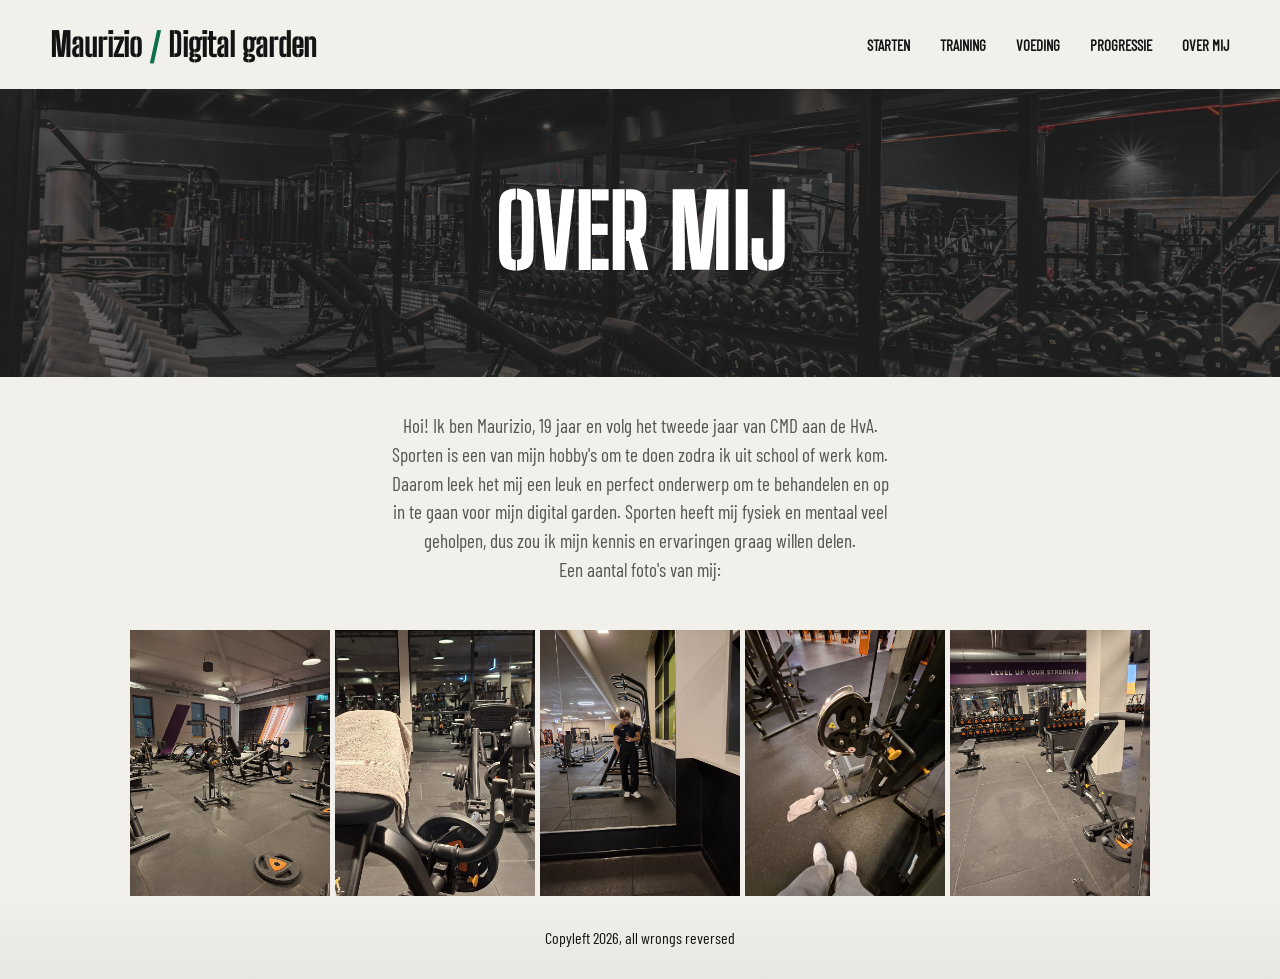
==== commit de5535fc: "Feedback verwerkt en sprintrevies toegevoegd" ====
--- a/overmij.html
+++ b/overmij.html
@@ -36,11 +36,11 @@
     </section>
 
     <section class="photos">
-    <img src="img/gym-1.png" alt="Foto van apparatuur" width="200px">
-    <img src="img/gym-2.png" alt="Foto van oefening" width="200px">
+    <img src="img/gym-1.png" alt="Gpparatuur" width="200px">
+    <img src="img/gym-2.png" alt="Oefening" width="200px">
     <img src="img/gym-3.png" alt="Spiegelfoto" width="200px">
-    <img src="img/gym-4.png" alt="Foto van kabel" width="200px">
-    <img src="img/gym-5.png" alt="Foto van dumbells" width="200px">
+    <img src="img/gym-4.png" alt="Gewichtskabel" width="200px">
+    <img src="img/gym-5.png" alt="Dumbells" width="200px">
     </section>
 
     <footer>
--- a/assets/style/normal.css
+++ b/assets/style/normal.css
@@ -62,6 +62,19 @@
   border: 1px solid var(--accent-color);
   padding: 15px 25px 22px;
   z-index: 1000;
+  animation: popup-omhoog 1s ease-out;
+}
+
+@keyframes popup-omhoog { 
+  from { 
+    opacity: 0; 
+    transform: translateY(80px); 
+  } 
+
+  to { 
+    opacity: 1; 
+    transform: translateY(0); 
+  } 
 }
 
 .wrapper header {
@@ -103,6 +116,7 @@
 
 .read-more:hover {
   text-decoration: underline;
+  color: #16865b;
 }
 
 .wrapper .buttons {
@@ -129,6 +143,7 @@
 
 .buttons .button:hover {
   text-decoration: underline;
+  background-color: #16865b;
 }
 
 
@@ -156,7 +171,6 @@
   left: 50%;
   transform: translate(-50%, -50%);
   box-sizing: border-box;
-  
 }
 
 #cookie-details:checked ~ .wrapper .cookie-intro {
@@ -170,9 +184,6 @@
 gap: 20px;
 margin-top: 20px;
 }
-
-
-
 
 .switch {
   position: relative;
@@ -230,8 +241,6 @@
   transform: translateX(21px);
 }
 
-
-
 .cookie-buttons {
   display: flex;
   align-items: center;
@@ -260,6 +269,7 @@
 
 .button-back:hover {
   text-decoration: underline;
+  color: #16865b;
 }
 
 .button-save {
@@ -271,8 +281,8 @@
 
 .button-save:hover {
   text-decoration: underline;
-}
-
+  background-color: #16865b;
+}
 
 /* Navbar */
 header {
@@ -355,6 +365,12 @@
 }
 
 #logo {
+  color: var(--text-color);
+  text-decoration: none;
+}
+
+#logo:hover {
+  color: var(--text-color);
   text-decoration: none;
 }
 
@@ -386,7 +402,7 @@
   font-size: 1.2em;
   font-weight: 500;
   background-color: var(--accent-color);
-  color: var(--black);
+  color: var(--white);
   padding: 0.75em 1em;
   border: none;
   cursor: pointer;
@@ -395,7 +411,8 @@
 
 #start-button:hover {
   background-color: var(--accent-color);
-  color: var(--text-color);
+  color: var(--white);
+  background-color: #16865b;
 }
 
 .topics {
@@ -520,7 +537,13 @@
 }
 
 footer {
-    text-align: center;
+  background: linear-gradient(
+    180deg,
+    var(--background-color),
+    var(--surface-color)
+  );
+  text-align: center;
+  padding: 1em;
 }
 
 #blue {
@@ -539,6 +562,11 @@
   transition: 0.2s;
 }
 
+#button-training:hover {
+  background-color: #7187ff;
+  color: var(--white);
+}
+
 #red {
   color: var(--accent-color3);
 }
@@ -555,6 +583,11 @@
   transition: 0.2s;
 }
 
+#button-voeding:hover { 
+  background-color: #d94a4a; 
+  color: var(--white); 
+}
+
 #yellow {
   color: var(--accent-color4);
 }
@@ -564,11 +597,16 @@
   font-size: 1.2em;
   font-weight: 500;
   background-color: var(--accent-color4);
-  color: var(--black);
+  color: var(--deep-black);
   padding: 0.75em 1em;
   border: none;
   cursor: pointer;
   transition: 0.2s;
+}
+
+#button-progressie:hover { 
+  background-color: #e8df55; 
+  color: var(--deep-black); 
 }
 
 
